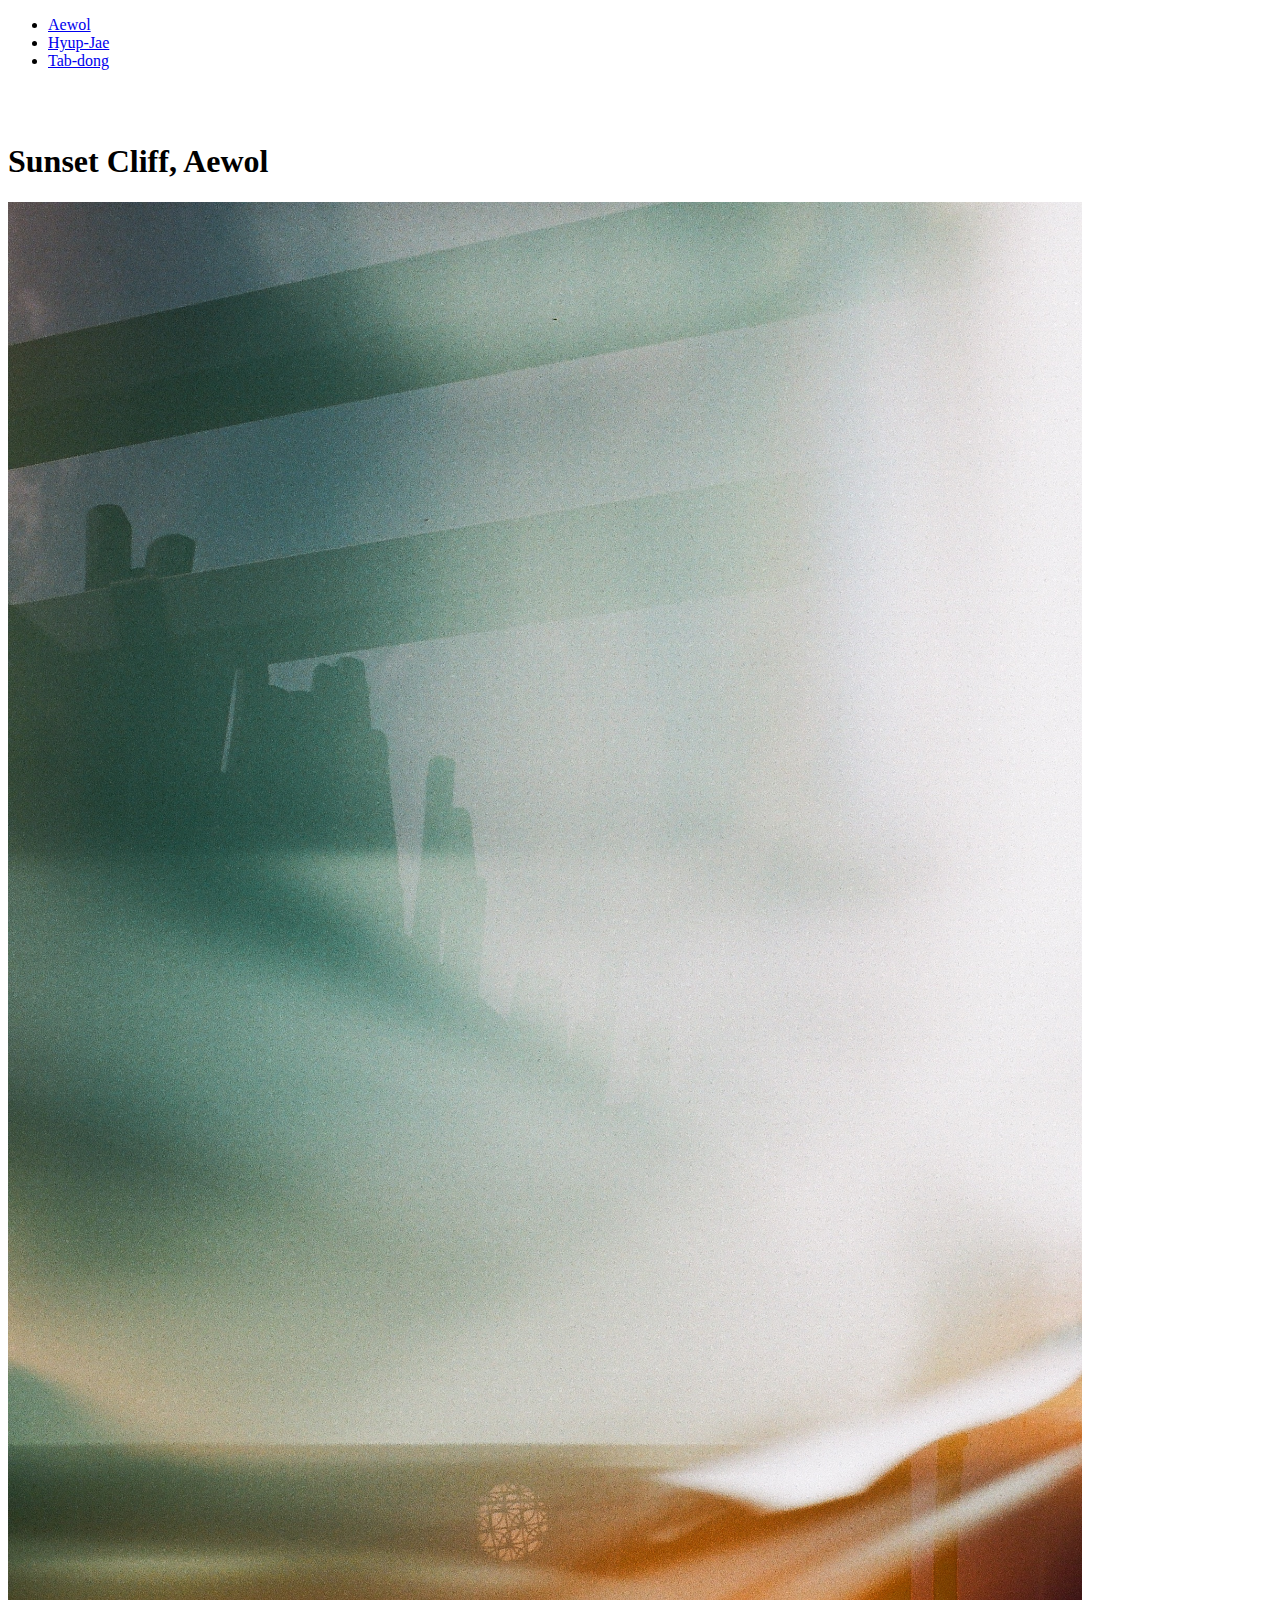
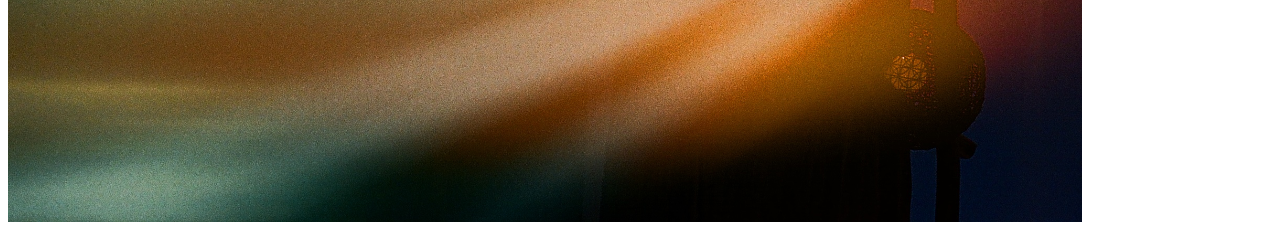
==== pic1.html @ b4db7dfe "Upload" ====
<!DOCTYPE html>
<!DOCTYPE html>
<html lang="ko-kr">
<head>
    <meta charset="UTF-8">
    <meta name="viewport" content="width=device-width, initial-scale=1.0">
    <title>Aewol</title>
</head>
<body>
    <ul>
        <li><a href="pic1.html">Aewol</a></li>
        <li><a href="pic2.html">Hyup-Jae</a></li>
        <li><a href="pic3.html">Tab-dong</a></li>
    </ul>
    <br>
    <br>

    <h1>Sunset Cliff, Aewol</h1>
    <img src="pic1.JPG" alt="Welcome to Jeju" width="85%">

</body>
</html
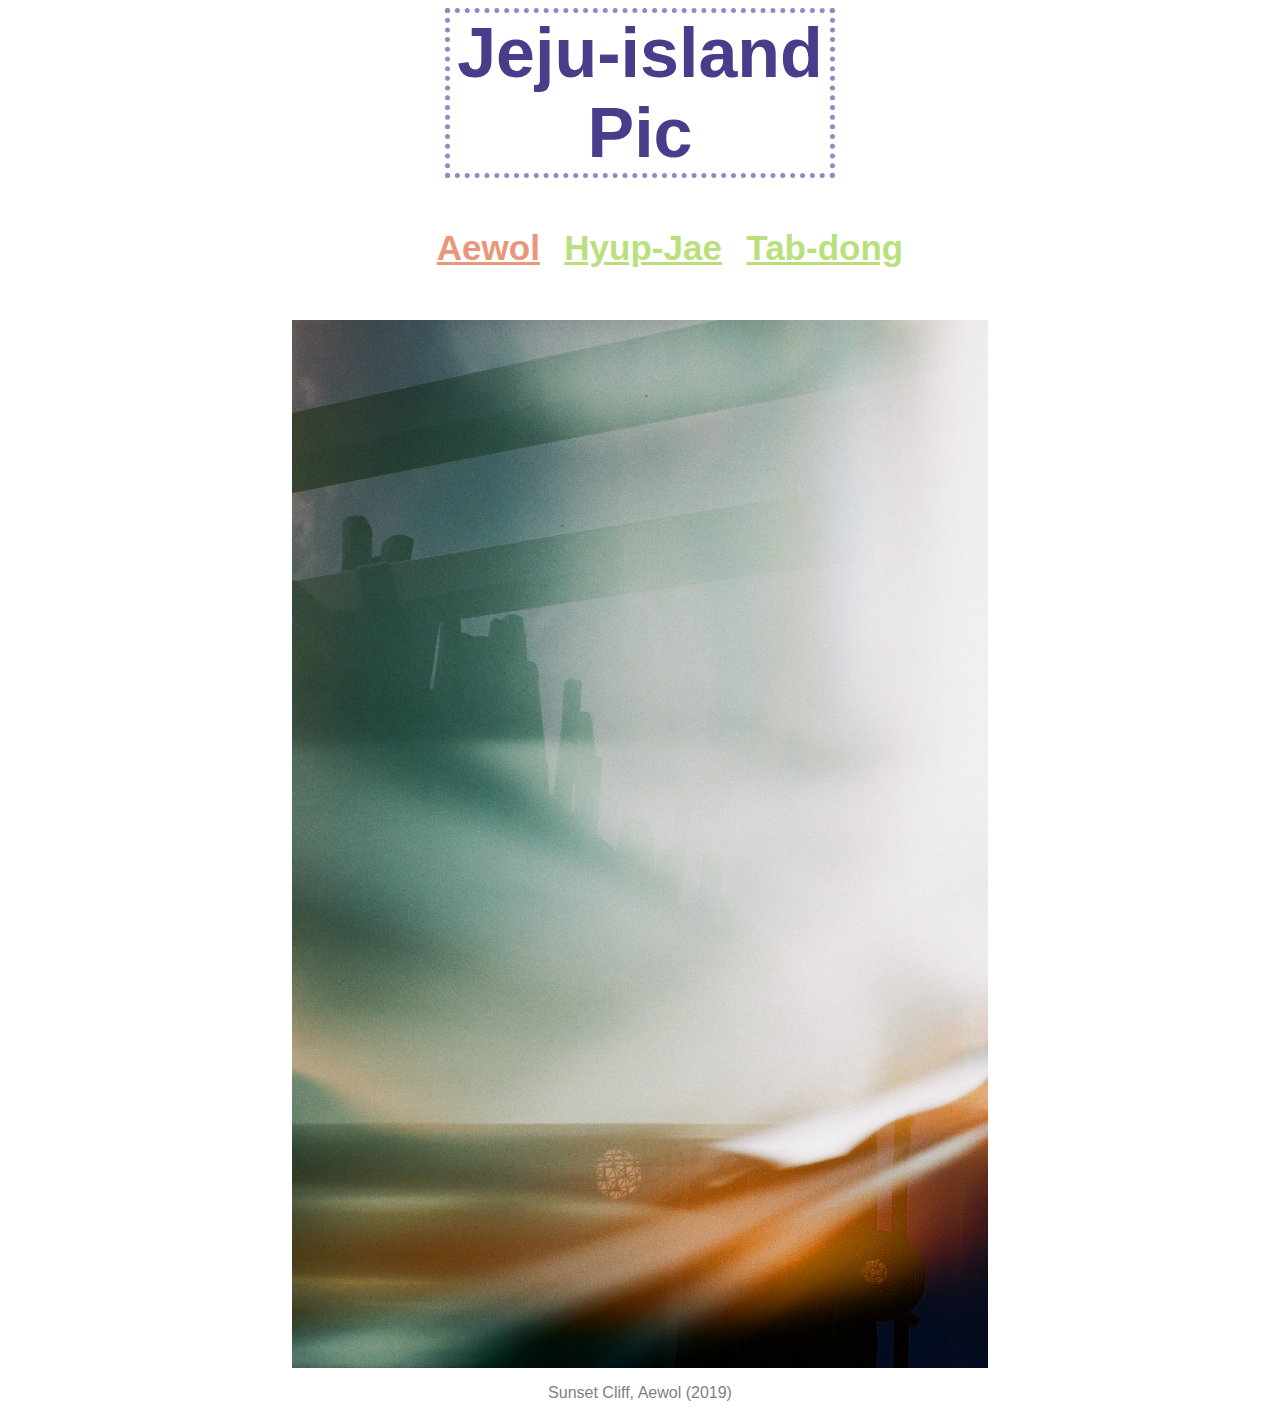
==== commit bfd227ae: "Design change" ====
--- a/pic1.html
+++ b/pic1.html
@@ -5,18 +5,25 @@
     <meta charset="UTF-8">
     <meta name="viewport" content="width=device-width, initial-scale=1.0">
     <title>Aewol</title>
+    <link rel="stylesheet" href="style.css">
+
 </head>
 <body>
-    <ul>
-        <li><a href="pic1.html">Aewol</a></li>
+    <div>
+        <h1><a href="index.html">Jeju-island Pic</a> </h1>
+    </div>
+    
+    
+    <ul class="menu">
+        <li><a href="pic1.html" id="selected">Aewol</a></li>
         <li><a href="pic2.html">Hyup-Jae</a></li>
         <li><a href="pic3.html">Tab-dong</a></li>
     </ul>
     <br>
     <br>
 
-    <h1>Sunset Cliff, Aewol</h1>
-    <img src="pic1.JPG" alt="Welcome to Jeju" width="85%">
+    <img src="pic1.JPG" alt="Welcome to Jeju" width="55%">
+    <p id="description">Sunset Cliff, Aewol (2019)</p>
 
 </body>
 </html--- a/style.css
+++ b/style.css
@@ -0,0 +1,34 @@
+body{
+    text-align: center;
+    font-family: 'D2Coding', 'Arial Narrow', Arial, sans-serif;
+    align-content: center;
+}
+
+
+h1{
+    border: 5px dotted rgba(76, 69, 165, 0.623);
+    font-size: 70px;
+    padding: 0;
+    margin: 0 auto;
+    height: auto;
+    width: 30%;
+}
+
+h1 > a{text-decoration: none; color: darkslateblue;}
+
+#selected{color: darksalmon;}
+
+ul > li > a{color: rgba(150, 207, 57, 0.678);}
+
+ul{margin-top: 50px;}
+
+li{
+    display: inline;
+    font: outline;
+    font-weight: bold;
+    font-size: 35px;
+    margin-left: 20px;
+}
+#description {color:grey; font-size: medium; text-align: center;}
+
+img {display: block; margin: 0px auto;}